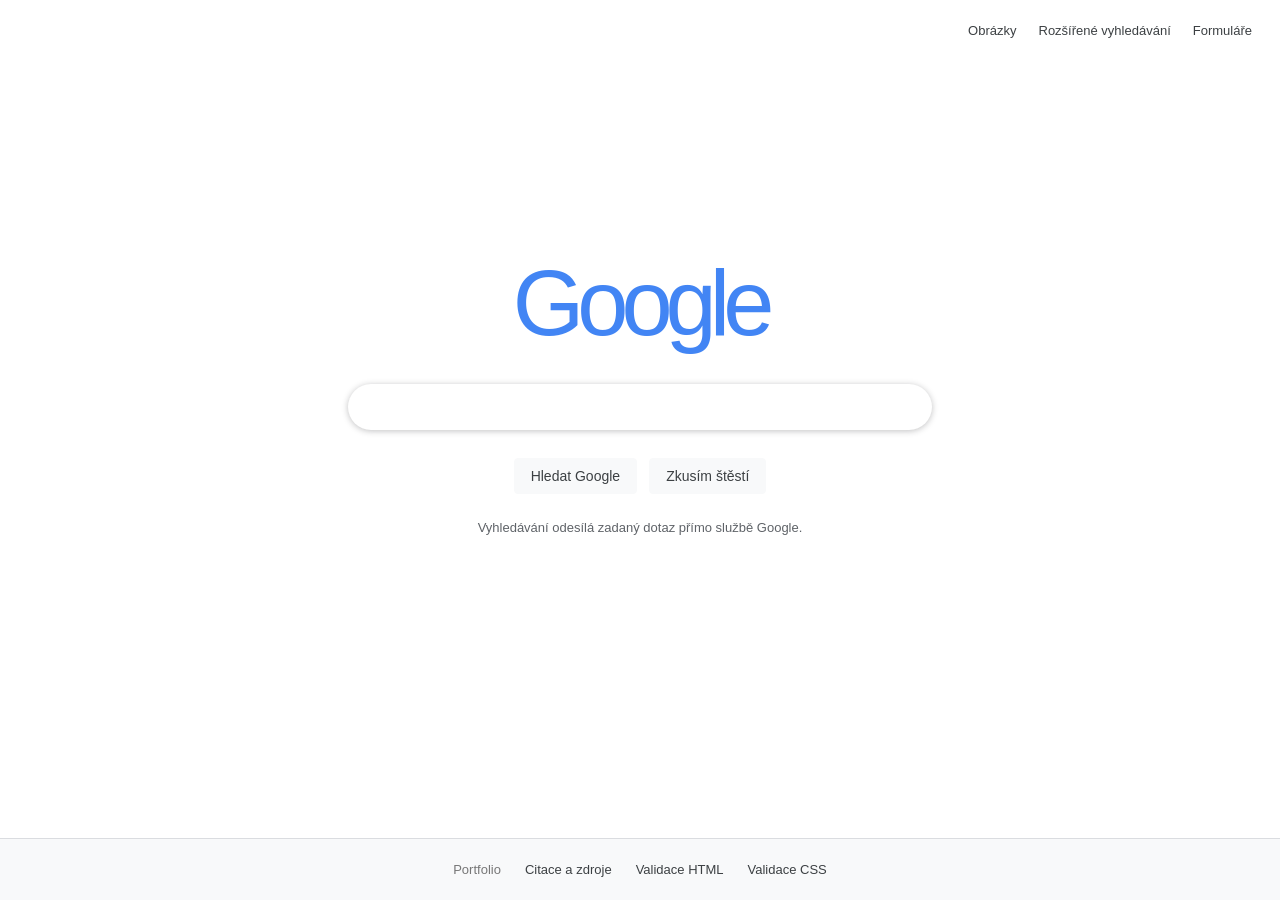
==== index.html @ 0fd16b74 "Create Google Search project Co-authored-by: Copilot <223556219+Copilot@users.noreply.github.com>" ====
<!doctype html>
<html lang="cs">
<head>
  <meta charset="utf-8">
  <meta name="viewport" content="width=device-width, initial-scale=1">
  <meta name="description" content="Jednoduchá úvodní stránka pro vyhledávání Google.">
  <title>Google Search</title>
  <link rel="stylesheet" href="styles.css">
  <script src="app.js" defer></script>
</head>
<body class="search-page">
  <header class="site-header">
    <nav aria-label="Hlavní navigace">
      <a href="images.html">Obrázky</a>
      <a href="advanced.html">Rozšířené vyhledávání</a>
      <a href="forms.html">Formuláře</a>
    </nav>
  </header>

  <main class="home-main">
    <h1 class="wordmark" aria-label="Google">Google</h1>
    <form class="search-form" action="https://www.google.com/search" method="get">
      <label class="visually-hidden" for="search-query">Hledat na Googlu</label>
      <input class="search-input" id="search-query" type="search" name="q" title="Hledat" autocomplete="off" autofocus>
      <div class="search-actions">
        <button class="button" type="submit">Hledat Google</button>
        <button class="button" type="submit" name="btnI" value="1">Zkusím štěstí</button>
      </div>
    </form>
    <p class="note">Vyhledávání odesílá zadaný dotaz přímo službě Google.</p>
  </main>

  <footer class="site-footer">
    <div class="footer-links">
      <a class="portfolio-link" data-portfolio-link>Portfolio</a>
      <a href="citace.md" data-citations-link>Citace a zdroje</a>
      <a href="https://validator.w3.org/nu/" data-html-validator>Validace HTML</a>
      <a href="https://jigsaw.w3.org/css-validator/" data-css-validator>Validace CSS</a>
    </div>
  </footer>
</body>
</html>
---- styles.css ----
:root {
  color-scheme: light;
  font-family: Arial, Helvetica, sans-serif;
  color: #202124;
  background: #fff;
  font-synthesis: none;
  text-rendering: optimizeLegibility;
}

* {
  box-sizing: border-box;
}

body {
  min-width: 320px;
  min-height: 100vh;
  margin: 0;
}

a {
  color: #1a0dab;
}

.site-header {
  display: flex;
  min-height: 60px;
  align-items: center;
  justify-content: flex-end;
  padding: 0 28px;
}

.site-header nav,
.footer-links {
  display: flex;
  flex-wrap: wrap;
  align-items: center;
  gap: 22px;
}

.site-header a,
.footer-links a {
  color: #3c4043;
  font-size: 13px;
  text-decoration: none;
}

.site-header a:hover,
.footer-links a:hover {
  text-decoration: underline;
}

.home-main {
  display: flex;
  min-height: calc(100vh - 122px);
  flex-direction: column;
  align-items: center;
  justify-content: center;
  padding: 0 24px 100px;
}

.wordmark {
  margin: 0 0 28px;
  color: #4285f4;
  font-size: clamp(64px, 12vw, 92px);
  font-weight: 500;
  letter-spacing: -7px;
}

.image-wordmark {
  color: #4285f4;
  font-size: clamp(44px, 8vw, 64px);
  letter-spacing: -3px;
}

.search-form {
  width: min(100%, 584px);
}

.search-input {
  width: 100%;
  height: 46px;
  padding: 0 20px;
  border: 1px solid #dfe1e5;
  border-radius: 24px;
  outline: none;
  font-size: 16px;
}

.search-input:hover,
.search-input:focus {
  border-color: transparent;
  box-shadow: 0 1px 6px rgb(32 33 36 / 28%);
}

.search-actions {
  display: flex;
  justify-content: center;
  gap: 12px;
  margin-top: 28px;
}

.button {
  min-height: 36px;
  padding: 0 16px;
  border: 1px solid #f8f9fa;
  border-radius: 4px;
  background: #f8f9fa;
  color: #3c4043;
  cursor: pointer;
  font: inherit;
  font-size: 14px;
}

.button:hover:not(:disabled) {
  border-color: #dadce0;
  box-shadow: 0 1px 1px rgb(0 0 0 / 10%);
}

.button:disabled {
  color: #777;
  cursor: not-allowed;
}

.note {
  margin-top: 26px;
  color: #5f6368;
  font-size: 13px;
}

.site-footer {
  display: flex;
  min-height: 62px;
  justify-content: center;
  align-items: center;
  padding: 16px 24px;
  border-top: 1px solid #dadce0;
  background: #f8f9fa;
}

.footer-links {
  justify-content: center;
  gap: 24px;
}

.portfolio-link[data-missing="true"] {
  color: #777;
  cursor: not-allowed;
}

.advanced-main,
.forms-main {
  width: min(100% - 40px, 900px);
  margin: 38px auto 72px;
}

.advanced-main h1,
.forms-main h1 {
  margin: 0 0 12px;
  font-size: 28px;
  font-weight: 400;
}

.advanced-intro {
  margin: 0 0 30px;
  color: #5f6368;
}

.advanced-form {
  display: grid;
  grid-template-columns: minmax(210px, 1fr) minmax(260px, 2fr);
  align-items: center;
  gap: 16px 24px;
  max-width: 760px;
}

.advanced-form label {
  font-size: 14px;
}

.advanced-form input,
.demo-form input:not([type="checkbox"]):not([type="radio"]):not([type="color"]):not([type="range"]),
.demo-form select,
.demo-form textarea {
  width: 100%;
  min-height: 38px;
  padding: 8px 10px;
  border: 1px solid #dadce0;
  border-radius: 4px;
  background: #fff;
  color: #202124;
  font: inherit;
}

.advanced-form input:focus,
.demo-form input:focus,
.demo-form select:focus,
.demo-form textarea:focus {
  border-color: #4285f4;
  outline: 1px solid #4285f4;
}

.advanced-button {
  grid-column: 2;
  justify-self: end;
  min-height: 36px;
  padding: 0 16px;
  border: 1px solid #3079ed;
  border-radius: 4px;
  background: #4285f4;
  color: #fff;
  cursor: pointer;
  font: inherit;
  font-size: 14px;
}

.advanced-button:hover {
  border-color: #2f5bb7;
  background: #357ae8;
}

.demo-notice {
  margin: 20px 0 28px;
  padding: 14px 16px;
  border-left: 4px solid #9aa0a6;
  background: #f1f3f4;
  color: #5f6368;
  line-height: 1.5;
}

.demo-form {
  display: grid;
  gap: 20px;
}

.demo-form fieldset {
  display: grid;
  gap: 10px;
  padding: 20px;
  border: 1px solid #dadce0;
  border-radius: 8px;
}

.demo-form legend {
  padding: 0 8px;
  font-weight: 600;
}

.demo-form label,
.group-label {
  margin-top: 6px;
  font-size: 14px;
}

.demo-form .choice {
  display: flex;
  width: fit-content;
  align-items: center;
  gap: 8px;
  margin: 0;
}

.demo-form input[type="color"] {
  width: 56px;
  height: 38px;
  padding: 3px;
  border: 1px solid #dadce0;
  border-radius: 4px;
}

.demo-form input[type="range"] {
  width: 100%;
  accent-color: #4285f4;
}

.demo-form textarea {
  resize: vertical;
}

.secondary-button {
  margin-left: 8px;
}

.visually-hidden {
  position: absolute;
  width: 1px;
  height: 1px;
  overflow: hidden;
  clip: rect(0, 0, 0, 0);
  white-space: nowrap;
  clip-path: inset(50%);
}

@media (max-width: 620px) {
  .site-header {
    padding: 0 16px;
  }

  .site-header nav,
  .footer-links {
    gap: 14px;
  }

  .advanced-form {
    grid-template-columns: 1fr;
    gap: 8px;
  }

  .advanced-form input {
    margin-bottom: 12px;
  }

  .advanced-button {
    grid-column: 1;
    justify-self: start;
  }

  .home-main {
    padding-bottom: 60px;
  }
}
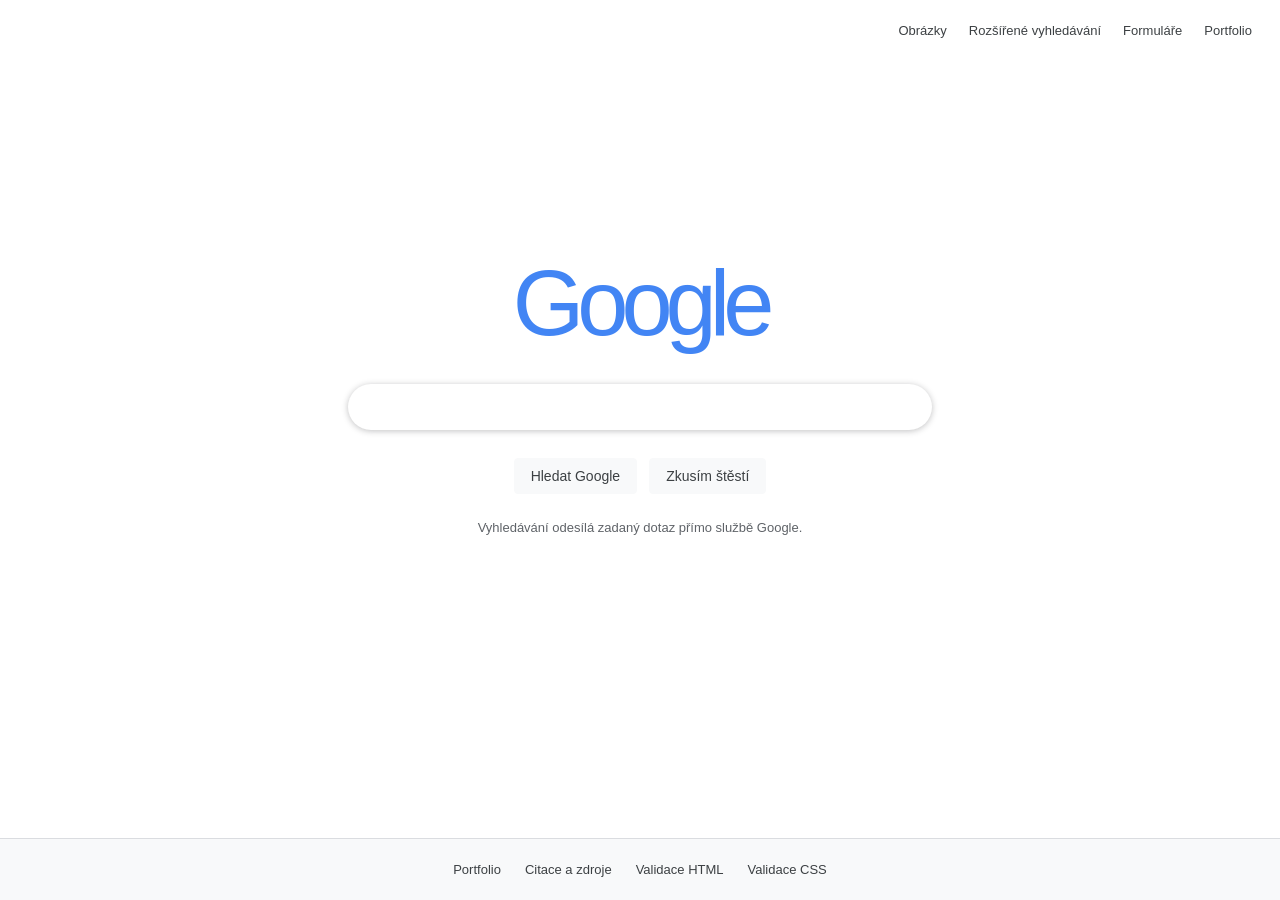
==== commit 310cc59d: "Show portfolio in page navigation Co-authored-by: Copilot <223556219+Copilot@users.noreply.github.co" ====
--- a/index.html
+++ b/index.html
@@ -14,6 +14,7 @@
       <a href="images.html">Obrázky</a>
       <a href="advanced.html">Rozšířené vyhledávání</a>
       <a href="forms.html">Formuláře</a>
+      <a href="https://onndrys.github.io/github/" target="_blank" rel="noopener noreferrer">Portfolio</a>
     </nav>
   </header>
 
